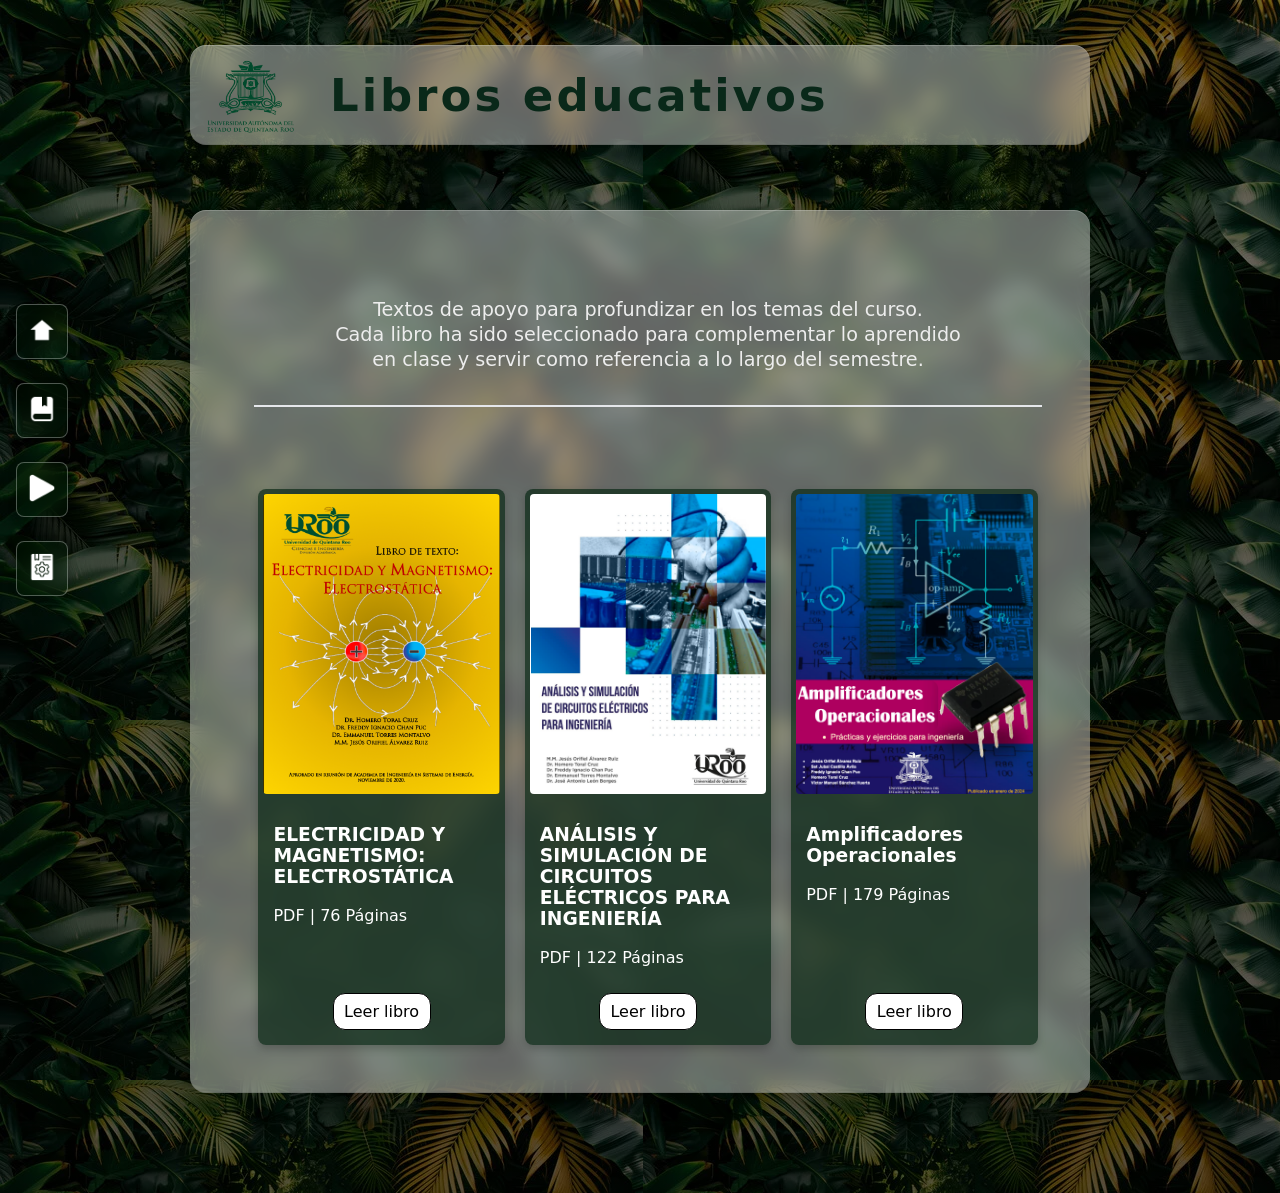
==== HTML/books.html @ 5f1400f0 "Initial commit" ====
<!DOCTYPE html>
<html lang="en">
<head>
    <meta charset="UTF-8">
    <meta name="viewport" content="width=device-width, initial-scale=1.0">
    <title>Document</title>
    <link rel="stylesheet" href="../CSS/share.css">
    <link rel="stylesheet" href="../CSS/books.css">
    <script src="../JS/share.js"></script>
</head>

<header>
    <div class="inicio-header">
        <img src="../assets/uqrooGreen.png" alt="">
        <h1>Libros educativos</h1>

    </div>
</header>


<body>
  <div id="sidebar-placeholder"></div>
  <div class="container"> 
    <div class="header" style="text-align: center;">
        <h3>Textos de apoyo para profundizar en los temas del curso. <br> Cada libro ha sido seleccionado para complementar lo aprendido <br>en clase y servir como referencia a lo largo del semestre.</h3>
    </div>

   <section class="books-section">
    <div class="books-container">
        <div class="book-card">
            <div class="book-image-container">
                <img src="../assets/libro1.png" alt="" style="width:200px ; height: 250px;">
            </div>
            <div class="book-content">
                <h3>ELECTRICIDAD Y MAGNETISMO:
                    ELECTROSTÁTICA</h3><br>
                    <span class="book-meta">
                        PDF | 76 Páginas
                    </span>
            </div>
            <div class="book-button">
                     <a href="../Books/ELECTROSTÁTICA.pdf" target="_blank" >
                    Leer libro
                        
                    </a>
                </div>
        </div>

        <div class="book-card">
            <div class="book-image-container">
                <img src="../assets/libro2.png" alt="" style="width:200px ; height: 250px;">
            </div>
            <div class="book-content">
                <h3>ANÁLISIS Y SIMULACIÓN DE CIRCUITOS ELÉCTRICOS PARA INGENIERÍA</h3><br>
                    <span class="book-meta">
                        PDF | 122 Páginas
                    </span>
            </div>
            <div class="book-button">
                     <a href="../Books/ANÁLISIS Y SIMULACIÓN DE CIRCUITOS ELÉCTRICOS PARA INGENIERÍA.pdf" target="_blank" >
                    Leer libro
                        
                    </a>
                </div>
        </div>

        <div class="book-card">
            <div class="book-image-container">
                <img src="../assets/libro3.png" alt="" style="width:200px ; height: 250px;">
            </div>
            <div class="book-content">
                <h3>Amplificadores Operacionales</h3><br>
                    <span class="book-meta">
                        PDF | 179 Páginas
                    </span>
                   
            </div>
                            <div class="book-button">
                     <a href="../Books/ELECTROSTÁTICA.pdf" target="_blank" >
                    Leer libro
                        
                    </a>
                </div>
        </div>
    </div>

    

   </section>
    
  </div>
 
</body>
</html>
---- CSS/share.css ----
*{
        margin: 0;
        padding: 0;
    }

    body{
  background: linear-gradient(rgba(0, 0, 0, 0.562), rgba(0, 0, 0, 0.662)),
              url('../assets/background.png');
    background-blend-mode: darken;
    display: flex;
    justify-content: center;
    min-height: 100vh;
    font-family: 'Inter', system-ui, -apple-system, sans-serif;
    }

    header{
        width: 100%;
        position:absolute;

    }

    .inicio-header{
        color: #092819;

        max-width: 900px;
        width: calc(100% - 2rem);
        margin-top: clamp(0.5rem, 5vh, 70px);
        margin-left: auto;
        margin-right: auto;
        justify-content: start;
        display: flex;
        align-items: center;

         background: rgba(255, 255, 255, 0.389);
           backdrop-filter: blur(10px);
  -webkit-backdrop-filter: blur(10px); /* Safari support */

  /* The glassy box-shadow layering */
  box-shadow:
    /* Outer shadow for depth */
    0 8px 32px rgba(0, 0, 0, 0.2),
    /* Inner top-left highlight (light reflection) */
    inset 0 1px 0 rgba(255, 255, 255, 0.2),
    /* Inner bottom-right shadow (inner depth) */
    inset 0 -1px 0 rgba(0, 0, 0, 0.1);


  border-radius: 16px;
    }

    .inicio-header h1{
        margin-top: 0;
        font-size: clamp(1.2rem, 4vw, 45px);
        margin-left: 30px;
        letter-spacing: clamp(1px, 0.5vw, 3px);
    }

    

    header img{
        width: clamp(55px, 8vw, 100px);
        height: clamp(55px, 8vw, 100px);
        margin-left: 10px;
        flex-shrink: 0;
    }
 

 .header {
        text-align: start;
        padding: 2.5rem 1rem 2rem;
        border-bottom: 2px solid #e5e7eb;
        margin-bottom: 2rem;
    }

    .header h1 {
        font-size: 2.7rem;
        font-weight: 700;
      color: #04190f;
        margin-bottom: 0.95rem;
        line-height: 1.3;
    }

    .header h3 {
        font-size: 1.2rem;
        font-weight: 400;
        color: #ededed;
        margin: 0 auto;
        line-height: 1.3;
    }

.container {
    margin-left: auto;
    margin-right: auto;
    padding: 3rem 3rem 3rem 4rem;
    flex: 1;
    max-width: 900px;
    width: 100%;
    box-sizing: border-box;
    background: rgba(255, 255, 255, 0.389);
           backdrop-filter: blur(10px);
  -webkit-backdrop-filter: blur(10px); /* Safari support */

  /* The glassy box-shadow layering */
  box-shadow:
    /* Outer shadow for depth */
    0 8px 32px rgba(0, 0, 0, 0.2),
    /* Inner top-left highlight (light reflection) */
    inset 0 1px 0 rgba(255, 255, 255, 0.2),
    /* Inner bottom-right shadow (inner depth) */
    inset 0 -1px 0 rgba(0, 0, 0, 0.1);

    margin-top: 210px;
    height: auto;
    min-height: 400px;
    margin-bottom: 100px;
    border-radius: 16px;


    }



   .side-bar {
        position: fixed;
        top: 50%;
        left: 1rem;
        transform: translateY(-50%);
        display: flex;
        flex-direction: column;
        gap: 0.5rem;
        z-index: 100;
    }

    .side-bar ul {
        list-style: none;
        display: flex;
        flex-direction: column;
        gap: 1.5rem;

    }

    .side-bar li {
        display: block;


    }

    .side-bar a {
        display: flex;
        
        justify-content: center;
        padding: 10px;
        background: #178129;
        background: rgba(0, 72, 18, 0.1);
        backdrop-filter: blur(10px);
        -webkit-backdrop-filter: blur(10px); /* Safari support */
        border: 1px solid rgba(255, 255, 255, 0.3);
        box-shadow: 
            0 4px 30px rgba(0, 0, 0, 0.1), /* Outer drop shadow */
            inset 0 0 0 1px rgba(255, 255, 255, 0.1); /* Inner light edge */
        color: #fff;
        text-decoration: none;
        border-radius: 0.5rem;
        font-size: 0.875rem;
        font-weight: 500;
        box-shadow: 0 2px 8px rgba(0,0,0,0.18);
        transition: background 0.2s ease, transform 0.15s ease;
        white-space: nowrap;
        text-align: center;
    }

   

    .side-bar a:hover {
        
    transform: translateY(-2px);
    box-shadow: 
    0 8px 32px rgba(0, 0, 0, 0.224), /* Deeper shadow on hover */
    inset 0 0 0 1px rgba(255, 255, 255, 0.2);
    color: rgb(255, 255, 255);

    }

    .image-container {
    position: relative;
    display: inline-block;
}

    .image-container img{
        filter: brightness(0) invert(1);  
    }


.overlay {
margin-top: 19px;
  position: absolute;
  top: 0; left: 0; width: 100%; height: 100%;
  color: rgb(255, 255, 255);
  display: flex;
  justify-content: center;
  align-items: center;
  opacity: 0;
  font-weight: 800;
  transition: opacity 0.3s ease;
}
.image-container:hover .overlay {
  opacity: 1;

}

      
    /* Tablet */
    @media (max-width: 1024px) {
        .row-container {
            gap: 2rem;
        }

        .column-container {
            width: 45%;
        }

        .header h1 {
            font-size: 2.5rem;
        }

        .header h3 {
            font-size: 1.4rem;
        }
    }

    /* Mobile */
    @media (max-width: 768px) {
        .row-container {
            flex-direction: column;
        }

        .column-container {
            width: 100%;
            transform: none;
            margin-top: 1rem;
        }

        .container {
            margin-left: auto;
            margin-right: auto;
            margin-top: 120px;
            padding: 1.25rem 1rem 5rem;
        }

        .side-bar {
            top: auto;
            bottom: 1rem;
            left: 50%;
            transform: translateX(-50%);
            flex-direction: row;
        }

        .side-bar ul {
            flex-direction: row;
            gap: 1rem;
        }

        .header h1 {
            font-size: 1.6rem;
        }

        .header h3 {
            font-size: 1rem;
        }

        .slide img {
            height: 220px;
        }
    }

    /* Small mobile */
    @media (max-width: 480px) {
        .container {
            margin-top: 100px;
            padding: 1rem 0.75rem 5rem;
            border-radius: 10px;
        }

        .header h1 {
            font-size: 1.3rem;
        }

        .header h3 {
            font-size: 0.9rem;
        }

        .side-bar a {
            padding: 8px;
        }

        .side-bar a img {
            width: 22px !important;
            height: 22px !important;
        }
    }
---- CSS/books.css ----
.books-section{
    padding-top: 50px;
}

.books-container {
    display: flex;
    justify-content: center;
    gap: 20px;
    flex-wrap: wrap;
    align-items: stretch;
}

.book-card {
    background: #062513ad;
  box-shadow: 0 4px 8px 0 rgba(0,0,0,0.2);
  transition: 0.3s;
  width: clamp(150px, 30%, 250px);
  height: auto;
  display: flex;
  flex-direction: column;
  padding: 5px;
  border-radius: 8px;
}

.book-card:hover{
    box-shadow: 0 8px 16px 0 rgba(0,0,0,0.2);
}


.book-image-container {
    display: flex;
    justify-content: center;
    overflow: hidden;
    
}

.book-image-container img {
    width: 100% !important;
    height: auto !important;
    max-height: 300px;
    object-fit: cover;
    border-radius: 4px;
}

.book-content {
    color: white;
    margin-top: 20px;
    padding: 10px;
    flex: 1;
}

.book-button{
    display: flex;
    margin: 16px auto 10px;
    background-color: rgb(255, 255, 255);
    border: 1px solid rgb(0, 0, 0);
    padding: 8px;
    width: 80px;
    justify-content: center;
    border-radius: 12px;
    transition: 0.3s ease;
}

.book-button a{
   
    text-decoration-line: none;
    color: black;
   
}

.book-button:hover{
    box-shadow: 0 8px 16px 0 rgba(0,0,0,0.2);
}

@media (max-width: 600px) {
    .books-container {
        flex-direction: column;
        align-items: center;
    }

    .book-card {
        width: 100%;
        max-width: 340px;
    }
}
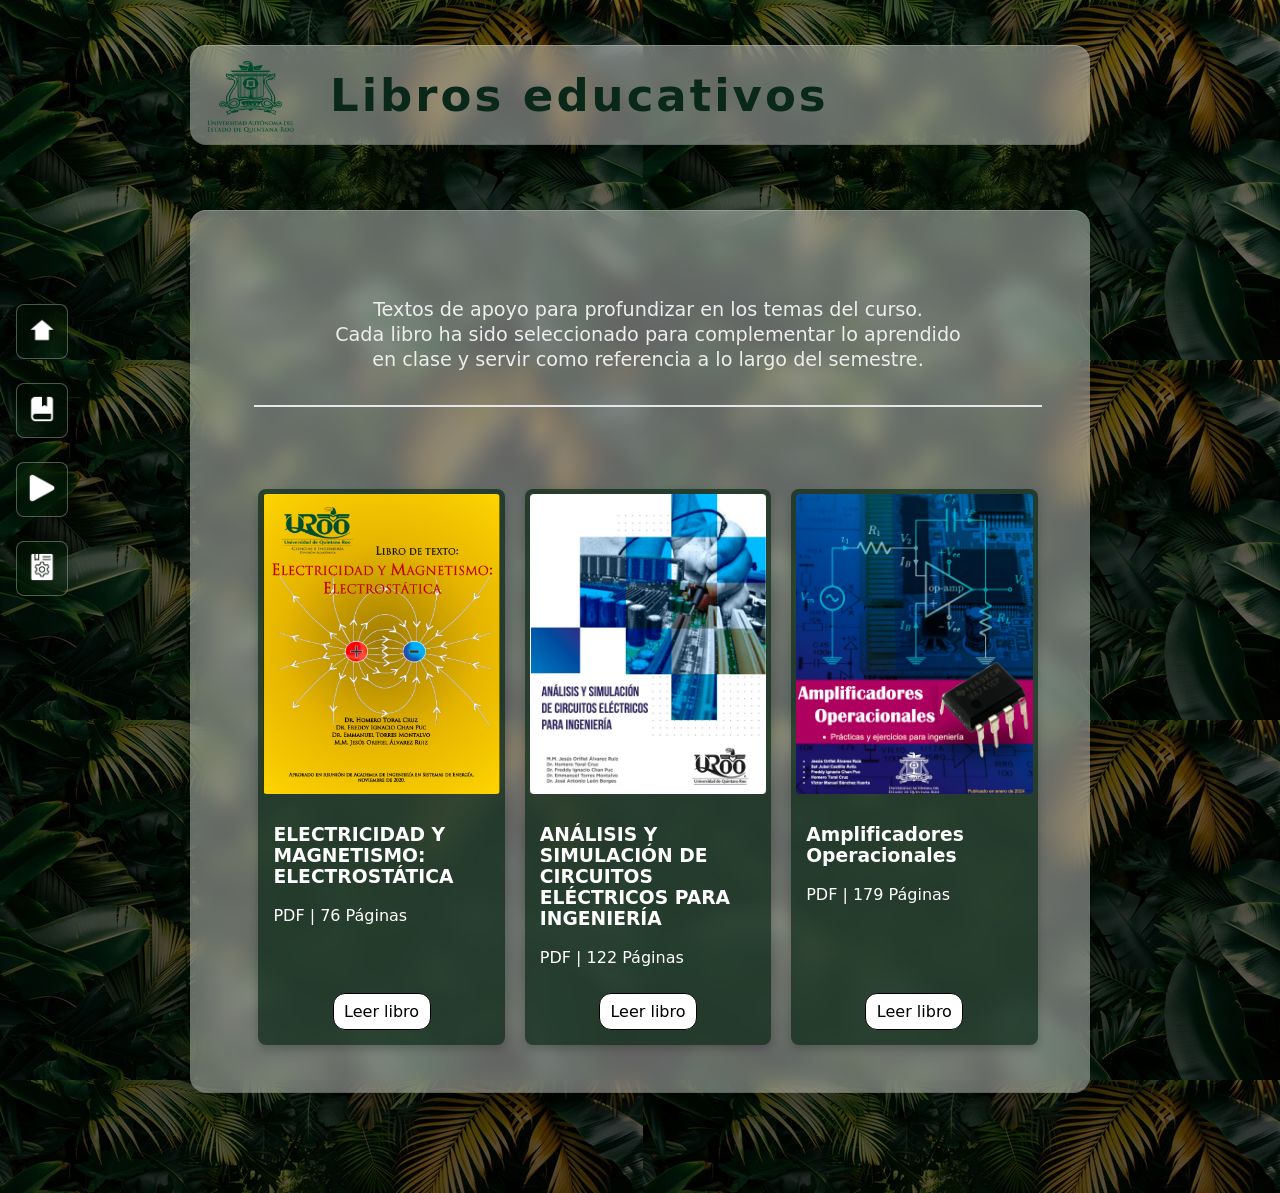
==== commit a315da37: "Fix DS_Store, alt text, lang attribute, and content issues - Remove .DS_Store and add .gitignore to " ====
--- a/HTML/books.html
+++ b/HTML/books.html
@@ -1,9 +1,10 @@
 <!DOCTYPE html>
-<html lang="en">
+<html lang="es">
 <head>
     <meta charset="UTF-8">
     <meta name="viewport" content="width=device-width, initial-scale=1.0">
-    <title>Document</title>
+    <title>Libros | Lab. Electrónica UQROO</title>
+    <link rel="icon" type="image/png" href="../assets/uqrooGreen.png">
     <link rel="stylesheet" href="../CSS/share.css">
     <link rel="stylesheet" href="../CSS/books.css">
     <script src="../JS/share.js"></script>
@@ -11,7 +12,7 @@
 
 <header>
     <div class="inicio-header">
-        <img src="../assets/uqrooGreen.png" alt="">
+        <img src="../assets/uqrooGreen.png" alt="Logo UQROO">
         <h1>Libros educativos</h1>
 
     </div>
@@ -29,7 +30,7 @@
     <div class="books-container">
         <div class="book-card">
             <div class="book-image-container">
-                <img src="../assets/libro1.png" alt="" style="width:200px ; height: 250px;">
+                <img src="../assets/libro1.png" alt="Portada: Electrostática" style="width:200px ; height: 250px;">
             </div>
             <div class="book-content">
                 <h3>ELECTRICIDAD Y MAGNETISMO:
@@ -39,7 +40,7 @@
                     </span>
             </div>
             <div class="book-button">
-                     <a href="../Books/ELECTROSTÁTICA.pdf" target="_blank" >
+                     <a href="../Books/Amplificadores Operacionales.pdf" target="_blank" >
                     Leer libro
                         
                     </a>
@@ -48,7 +49,7 @@
 
         <div class="book-card">
             <div class="book-image-container">
-                <img src="../assets/libro2.png" alt="" style="width:200px ; height: 250px;">
+                <img src="../assets/libro2.png" alt="Portada: Análisis y Simulación de Circuitos Eléctricos" style="width:200px ; height: 250px;">
             </div>
             <div class="book-content">
                 <h3>ANÁLISIS Y SIMULACIÓN DE CIRCUITOS ELÉCTRICOS PARA INGENIERÍA</h3><br>
@@ -66,7 +67,7 @@
 
         <div class="book-card">
             <div class="book-image-container">
-                <img src="../assets/libro3.png" alt="" style="width:200px ; height: 250px;">
+                <img src="../assets/libro3.png" alt="Portada: Amplificadores Operacionales" style="width:200px ; height: 250px;">
             </div>
             <div class="book-content">
                 <h3>Amplificadores Operacionales</h3><br>
@@ -76,7 +77,7 @@
                    
             </div>
                             <div class="book-button">
-                     <a href="../Books/ELECTROSTÁTICA.pdf" target="_blank" >
+                     <a href="../Books/Amplificadores Operacionales.pdf" target="_blank" >
                     Leer libro
                         
                     </a>
